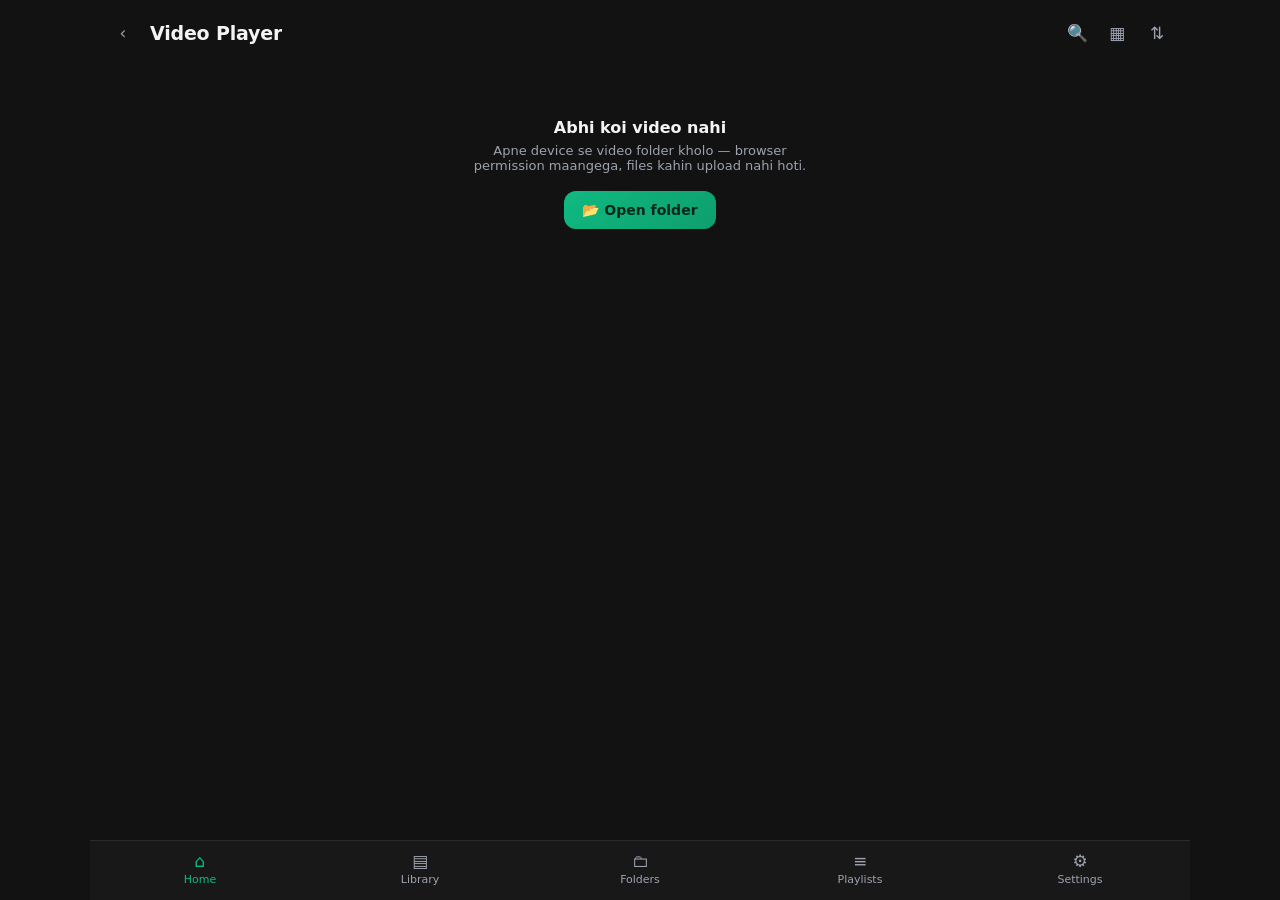
==== docs/app/index.html @ c609d520 "Web app matching the Android UI: Home/Library/Folders/Playlists/Settings, thumbnails, full player co" ====
<!DOCTYPE html>
<html lang="en">
<head>
<meta charset="utf-8" />
<meta name="viewport" content="width=device-width, initial-scale=1, viewport-fit=cover" />
<title>Nijatva Video Player</title>
<link rel="stylesheet" href="styles.css" />
</head>
<body>

<div id="app">
  <header class="topbar">
    <div class="topbar-left">
      <button class="icon" id="btn-back" hidden aria-label="Back">‹</button>
      <h1 id="screen-title">Home</h1>
    </div>
    <div class="topbar-right">
      <button class="icon" id="btn-search" aria-label="Search">🔍</button>
      <button class="icon" id="btn-view" aria-label="Toggle grid">▦</button>
      <button class="icon" id="btn-sort" aria-label="Sort">⇅</button>
    </div>
  </header>

  <div id="searchbar" class="searchbar" hidden>
    <input id="search-input" type="search" placeholder="Search videos…" />
  </div>

  <main id="content" tabindex="-1"></main>

  <nav class="bottom-nav" id="bottom-nav">
    <button data-view="home"><span>⌂</span>Home</button>
    <button data-view="library"><span>▤</span>Library</button>
    <button data-view="folders"><span>🗀</span>Folders</button>
    <button data-view="playlists"><span>≡</span>Playlists</button>
    <button data-view="settings"><span>⚙</span>Settings</button>
  </nav>
</div>

<!-- full-screen player -->
<div id="player" class="player" hidden>
  <video id="video" playsinline></video>

  <div class="p-overlay" id="p-overlay">
    <div class="p-top">
      <button class="icon light" id="p-back" aria-label="Back">‹</button>
      <div class="p-title" id="p-title">Video</div>
      <button class="icon light" id="p-cc" aria-label="Subtitles">CC</button>
      <button class="icon light" id="p-audio" aria-label="Audio track">🎧</button>
      <button class="icon light" id="p-more" aria-label="More">⋮</button>
    </div>

    <div class="p-center">
      <button class="icon light big" id="p-rew" aria-label="Back 10s">⟲10</button>
      <button class="icon light huge" id="p-play" aria-label="Play/Pause">▶</button>
      <button class="icon light big" id="p-fwd" aria-label="Forward 10s">10⟳</button>
    </div>

    <div class="p-bottom">
      <div class="p-times"><span id="p-cur">00:00</span><span id="p-dur">00:00</span></div>
      <input type="range" id="p-seek" min="0" max="1000" value="0" step="1" />
      <div class="p-row">
        <button class="icon light" id="p-lock" aria-label="Lock">🔒</button>
        <button class="icon light" id="p-rotate" aria-label="Rotate">⟳</button>
        <button class="chip" id="p-speed">1.0x</button>
        <button class="icon light" id="p-aspect" aria-label="Aspect">⬚</button>
        <button class="icon light" id="p-pip" aria-label="Picture in picture">⧉</button>
        <button class="icon light" id="p-full" aria-label="Fullscreen">⛶</button>
        <button class="icon light" id="p-close" aria-label="Close">✕</button>
      </div>
    </div>
  </div>

  <div class="p-hud" id="p-hud" hidden></div>
  <div class="p-menu" id="p-menu" hidden>
    <button data-act="repeat">Repeat: off</button>
    <button data-act="shuffle">Shuffle: off</button>
    <button data-act="speed">Playback speed</button>
    <button data-act="close">Close player</button>
  </div>
</div>

<script src="app.js"></script>
</body>
</html>
---- docs/app/styles.css ----
:root{
  --emerald:#10B981; --emerald-d:#0E9F6E; --azure:#3B82F6; --cyan:#22D3EE;
  --bg:#121212; --surface:#1A1A1A; --surface2:#212121; --line:#2A2A2A;
  --text:#F3F4F6; --muted:#9CA3AF;
}
body.oled{ --bg:#000000; --surface:#0A0A0A; --surface2:#111111; --line:#1C1C1C; }
*{box-sizing:border-box;-webkit-tap-highlight-color:transparent}
html,body{margin:0;height:100%}
body{
  background:var(--bg);color:var(--text);
  font-family:system-ui,-apple-system,"Segoe UI",Roboto,sans-serif;
  overscroll-behavior:none;
}
button{font:inherit;color:inherit;background:none;border:0;cursor:pointer}

#app{display:flex;flex-direction:column;height:100dvh;max-width:1100px;margin:0 auto}

.topbar{
  display:flex;align-items:center;justify-content:space-between;gap:8px;
  padding:14px 14px 10px;
}
.topbar-left{display:flex;align-items:center;gap:8px;min-width:0}
.topbar h1{font-size:19px;margin:0;font-weight:700;letter-spacing:-.01em;white-space:nowrap;overflow:hidden;text-overflow:ellipsis}
.topbar-right{display:flex;gap:2px}
.icon{width:38px;height:38px;border-radius:10px;display:grid;place-items:center;font-size:17px;color:var(--muted)}
.icon:hover{background:var(--surface);color:var(--text)}
.icon.light{color:#fff}
.icon.light:hover{background:rgba(255,255,255,.12)}
.icon.big{font-size:16px}
.icon.huge{width:64px;height:64px;font-size:26px;background:rgba(255,255,255,.10)}
.icon.huge:hover{background:rgba(255,255,255,.2)}

.searchbar{padding:0 14px 10px}
.searchbar input{
  width:100%;padding:11px 14px;border-radius:12px;border:1px solid var(--line);
  background:var(--surface);color:var(--text);font-size:14px;outline:none;
}
.searchbar input:focus{border-color:var(--emerald)}

#content{flex:1;overflow-y:auto;padding:0 14px 90px}

.bottom-nav{
  position:fixed;left:0;right:0;bottom:0;max-width:1100px;margin:0 auto;
  display:grid;grid-template-columns:repeat(5,1fr);
  background:color-mix(in srgb, var(--surface) 92%, transparent);
  backdrop-filter:blur(12px);
  border-top:1px solid var(--line);padding:6px 0 8px;
}
.bottom-nav button{
  display:flex;flex-direction:column;align-items:center;gap:3px;
  font-size:11px;color:var(--muted);padding:6px 0;border-radius:10px;
}
.bottom-nav button span{font-size:17px;line-height:1}
.bottom-nav button.active{color:var(--emerald)}

/* sections */
.section{margin:16px 0}
.section-head{display:flex;align-items:baseline;justify-content:space-between;margin-bottom:10px}
.section-head h2{font-size:14px;margin:0;color:var(--muted);font-weight:600;letter-spacing:.03em;text-transform:uppercase}
.section-head button{font-size:12px;color:var(--emerald)}

/* rows */
.row-scroll{display:flex;gap:12px;overflow-x:auto;padding-bottom:6px;scrollbar-width:none}
.row-scroll::-webkit-scrollbar{display:none}

.card{
  flex:0 0 auto;width:210px;background:var(--surface);border:1px solid var(--line);
  border-radius:14px;overflow:hidden;cursor:pointer;transition:.15s;
}
.card:hover{border-color:var(--emerald);transform:translateY(-2px)}
.thumb{position:relative;width:100%;aspect-ratio:16/9;background:#000;display:grid;place-items:center}
.thumb img{width:100%;height:100%;object-fit:cover;display:block}
.thumb .ph{font-size:26px;color:#3a3a3a}
.thumb .dur{
  position:absolute;right:6px;bottom:6px;background:rgba(0,0,0,.75);
  color:#fff;font-size:11px;padding:2px 6px;border-radius:6px;font-variant-numeric:tabular-nums;
}
.card .meta{padding:9px 11px 11px}
.card .name{font-size:13px;font-weight:600;white-space:nowrap;overflow:hidden;text-overflow:ellipsis}
.card .sub{font-size:11px;color:var(--muted);white-space:nowrap;overflow:hidden;text-overflow:ellipsis;margin-top:2px}
.progress{height:3px;background:var(--line);border-radius:2px;margin-top:7px;overflow:hidden}
.progress i{display:block;height:100%;background:var(--emerald)}

/* list rows */
.list{display:flex;flex-direction:column;gap:2px}
.item{display:flex;gap:12px;align-items:center;padding:9px;border-radius:12px;cursor:pointer}
.item:hover{background:var(--surface)}
.item .thumb{width:112px;flex:0 0 112px;border-radius:10px}
.item .info{min-width:0;flex:1}
.item .info .name{font-size:14px;font-weight:600;white-space:nowrap;overflow:hidden;text-overflow:ellipsis}
.item .info .sub{font-size:12px;color:var(--muted);white-space:nowrap;overflow:hidden;text-overflow:ellipsis;margin-top:2px}

/* grid */
.grid{display:grid;grid-template-columns:repeat(auto-fill,minmax(160px,1fr));gap:12px}
.grid .card{width:auto}

/* empty */
.empty{display:grid;place-items:center;text-align:center;padding:56px 20px;color:var(--muted)}
.empty h3{color:var(--text);margin:0 0 6px;font-size:16px}
.empty p{margin:0 0 18px;font-size:13px;max-width:340px}

.btn{
  display:inline-flex;align-items:center;gap:8px;padding:11px 18px;border-radius:12px;
  background:linear-gradient(135deg,var(--emerald),var(--emerald-d));color:#00281b;
  font-weight:600;font-size:14px;border:0;
}
.btn.ghost{background:var(--surface);color:var(--text);border:1px solid var(--line)}

/* settings */
.group{background:var(--surface);border:1px solid var(--line);border-radius:14px;overflow:hidden;margin-bottom:14px}
.setting{display:flex;align-items:center;gap:12px;padding:14px 16px;border-bottom:1px solid var(--line)}
.setting:last-child{border-bottom:0}
.setting .txt{flex:1;min-width:0}
.setting .txt .t{font-size:14px}
.setting .txt .d{font-size:12px;color:var(--muted);margin-top:2px}
.setting select,.setting input[type=number]{
  background:var(--surface2);color:var(--text);border:1px solid var(--line);
  border-radius:9px;padding:7px 10px;font-size:13px;
}
.switch{width:44px;height:26px;border-radius:999px;background:var(--line);position:relative;flex:0 0 44px;transition:.15s}
.switch::after{content:"";position:absolute;top:3px;left:3px;width:20px;height:20px;border-radius:50%;background:#fff;transition:.15s}
.switch.on{background:var(--emerald)}
.switch.on::after{left:21px}

/* player */
.player{position:fixed;inset:0;background:#000;z-index:50;display:flex;align-items:center;justify-content:center}
.player[hidden]{display:none}
#video{width:100%;height:100%;background:#000;object-fit:contain}
#video.fit{object-fit:contain}
#video.zoom{object-fit:cover}
#video.stretch{object-fit:fill}

.p-overlay{position:absolute;inset:0;display:flex;flex-direction:column;justify-content:space-between;
  background:linear-gradient(180deg,rgba(0,0,0,.6),transparent 22%,transparent 70%,rgba(0,0,0,.8));
  transition:opacity .2s}
.p-overlay.hidden{opacity:0;pointer-events:none}
.p-top{display:flex;align-items:center;gap:2px;padding:10px 8px}
.p-title{flex:1;color:#fff;font-weight:600;font-size:15px;white-space:nowrap;overflow:hidden;text-overflow:ellipsis;padding:0 6px}
.p-center{display:flex;align-items:center;justify-content:center;gap:26px}
.p-bottom{padding:8px 14px 14px}
.p-times{display:flex;justify-content:space-between;color:#fff;font-size:12px;font-variant-numeric:tabular-nums;opacity:.9}
#p-seek{width:100%;accent-color:var(--emerald);margin:4px 0 8px}
.p-row{display:flex;align-items:center;justify-content:space-between;gap:2px;overflow-x:auto;scrollbar-width:none}
.p-row::-webkit-scrollbar{display:none}
.chip{color:#fff;font-size:13px;padding:8px 12px;border-radius:10px;background:rgba(255,255,255,.12)}
.chip:hover{background:rgba(255,255,255,.22)}

.p-hud{position:absolute;left:50%;top:50%;transform:translate(-50%,-50%);
  background:rgba(0,0,0,.72);color:#fff;padding:10px 18px;border-radius:10px;font-size:14px}
.p-menu{position:absolute;right:12px;top:56px;background:var(--surface);border:1px solid var(--line);
  border-radius:12px;overflow:hidden;min-width:200px;box-shadow:0 12px 32px rgba(0,0,0,.5)}
.p-menu button{display:block;width:100%;text-align:left;padding:13px 16px;font-size:14px;color:var(--text)}
.p-menu button:hover{background:var(--surface2)}

.sheet{position:fixed;left:0;right:0;bottom:0;z-index:60;background:var(--surface);
  border-top-left-radius:18px;border-top-right-radius:18px;border:1px solid var(--line);
  max-height:70vh;overflow-y:auto;padding:8px 0 18px;max-width:1100px;margin:0 auto}
.sheet h3{margin:14px 18px 8px;font-size:15px}
.sheet button{display:block;width:100%;text-align:left;padding:13px 18px;font-size:14px}
.sheet button:hover{background:var(--surface2)}
.sheet .scrim{position:fixed;inset:0;background:rgba(0,0,0,.5);z-index:-1}
.toast{position:fixed;bottom:96px;left:50%;transform:translateX(-50%);background:#000c;
  color:#fff;padding:10px 16px;border-radius:10px;font-size:13px;z-index:70}
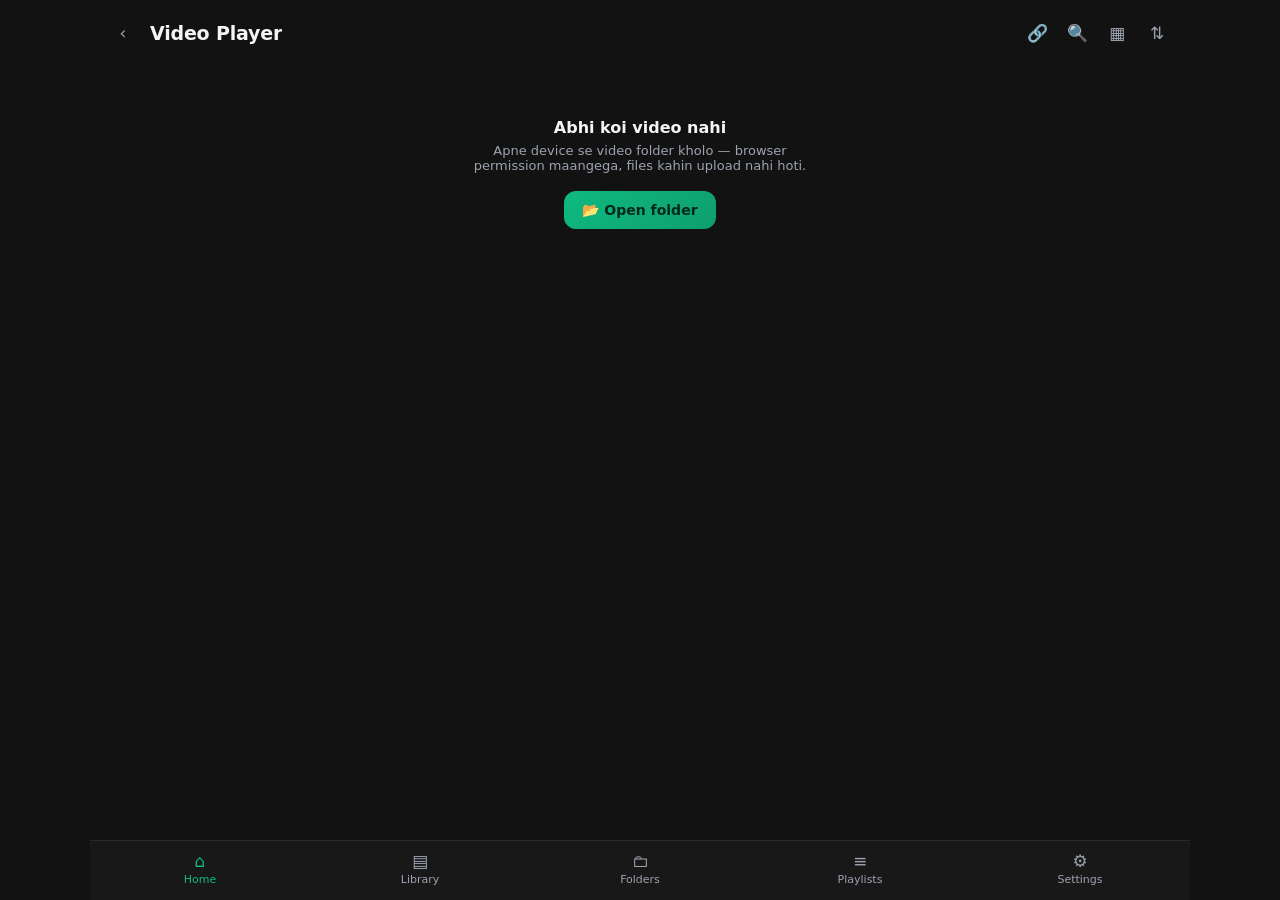
==== commit 795701fe: "Web app: play YouTube links via the official embed, plus an Open URL button" ====
--- a/docs/app/index.html
+++ b/docs/app/index.html
@@ -15,6 +15,7 @@
       <h1 id="screen-title">Home</h1>
     </div>
     <div class="topbar-right">
+      <button class="icon" id="btn-url" aria-label="Open URL">🔗</button>
       <button class="icon" id="btn-search" aria-label="Search">🔍</button>
       <button class="icon" id="btn-view" aria-label="Toggle grid">▦</button>
       <button class="icon" id="btn-sort" aria-label="Sort">⇅</button>
@@ -39,6 +40,9 @@
 <!-- full-screen player -->
 <div id="player" class="player" hidden>
   <video id="video" playsinline></video>
+  <div class="p-yt" id="p-yt" hidden>
+    <iframe id="p-yt-frame" title="YouTube" allow="autoplay; encrypted-media; picture-in-picture; fullscreen" allowfullscreen frameborder="0"></iframe>
+  </div>
 
   <div class="p-overlay" id="p-overlay">
     <div class="p-top">
--- a/docs/app/styles.css
+++ b/docs/app/styles.css
@@ -161,3 +161,10 @@
 .sheet .scrim{position:fixed;inset:0;background:rgba(0,0,0,.5);z-index:-1}
 .toast{position:fixed;bottom:96px;left:50%;transform:translateX(-50%);background:#000c;
   color:#fff;padding:10px 16px;border-radius:10px;font-size:13px;z-index:70}
+
+/* YouTube embed mode */
+.p-yt{position:absolute;inset:0;background:#000;display:flex;z-index:1}
+.p-yt[hidden]{display:none}
+.p-yt iframe{width:100%;height:100%;border:0}
+body.yt-mode .p-center,body.yt-mode .p-bottom{display:none}
+body.yt-mode .p-overlay{background:linear-gradient(180deg,rgba(0,0,0,.65),transparent 24%)}
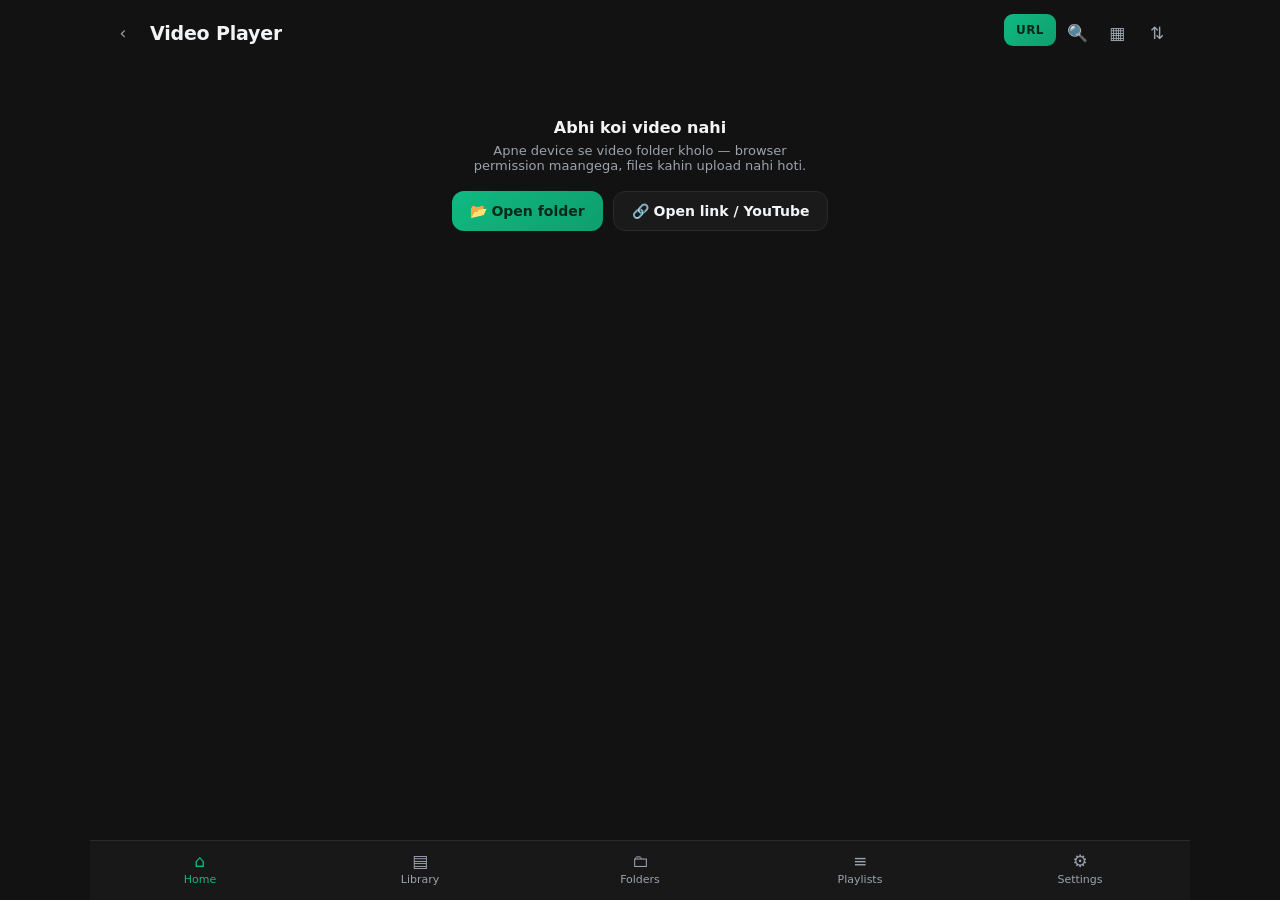
==== commit d72e0fc5: "Web app: make link entry obvious (URL chip, empty-state button, Enter in search) and surface errors" ====
--- a/docs/app/index.html
+++ b/docs/app/index.html
@@ -15,7 +15,7 @@
       <h1 id="screen-title">Home</h1>
     </div>
     <div class="topbar-right">
-      <button class="icon" id="btn-url" aria-label="Open URL">🔗</button>
+      <button class="chipbtn" id="btn-url" aria-label="Open link">URL</button>
       <button class="icon" id="btn-search" aria-label="Search">🔍</button>
       <button class="icon" id="btn-view" aria-label="Toggle grid">▦</button>
       <button class="icon" id="btn-sort" aria-label="Sort">⇅</button>
@@ -23,7 +23,7 @@
   </header>
 
   <div id="searchbar" class="searchbar" hidden>
-    <input id="search-input" type="search" placeholder="Search videos…" />
+    <input id="search-input" type="search" placeholder="Search videos… (ya link paste karke Enter dabao)" />
   </div>
 
   <main id="content" tabindex="-1"></main>
--- a/docs/app/styles.css
+++ b/docs/app/styles.css
@@ -168,3 +168,9 @@
 .p-yt iframe{width:100%;height:100%;border:0}
 body.yt-mode .p-center,body.yt-mode .p-bottom{display:none}
 body.yt-mode .p-overlay{background:linear-gradient(180deg,rgba(0,0,0,.65),transparent 24%)}
+
+.chipbtn{
+  height:32px;padding:0 12px;border-radius:9px;font-size:12px;font-weight:700;letter-spacing:.04em;
+  background:linear-gradient(135deg,var(--emerald),var(--emerald-d));color:#00281b;
+}
+.empty-actions{display:flex;gap:10px;flex-wrap:wrap;justify-content:center}
